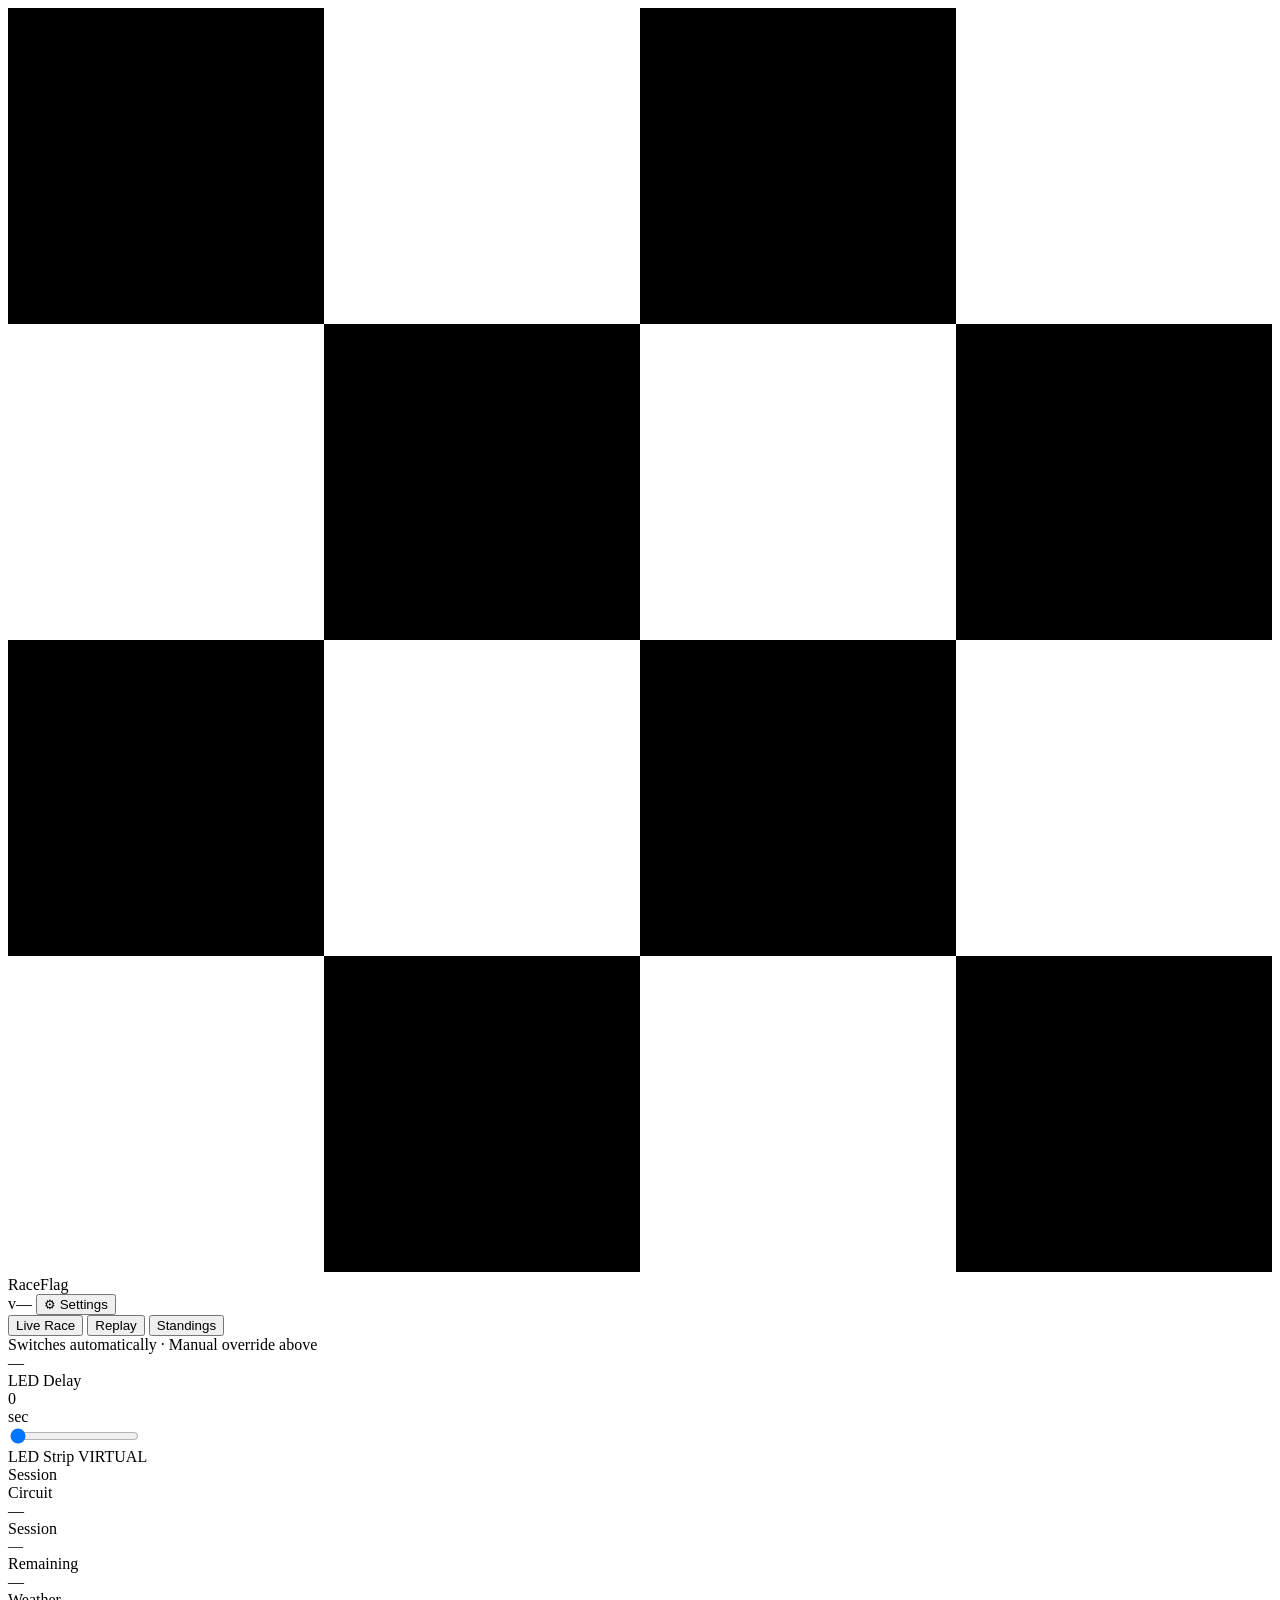
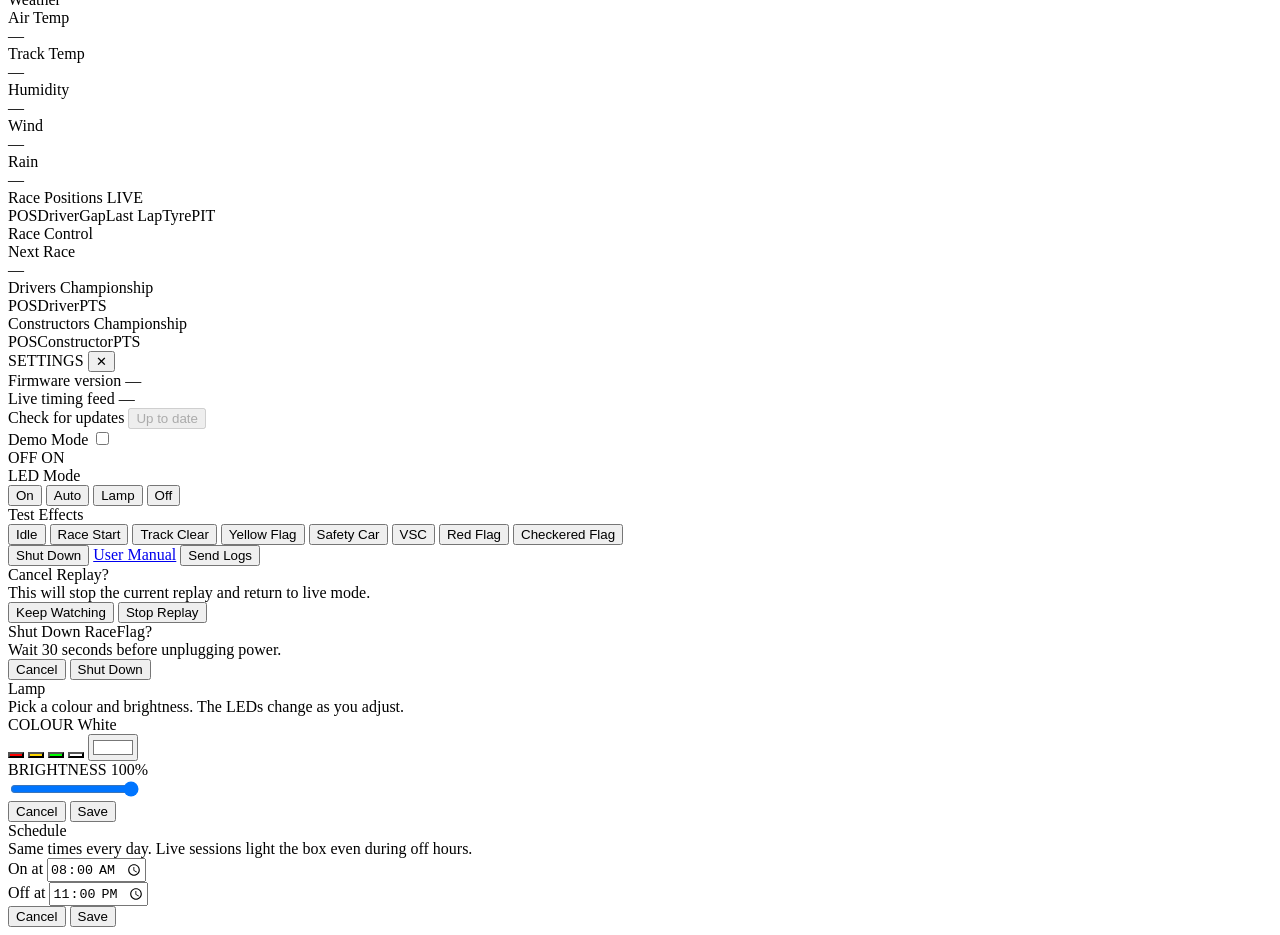
==== raceflag/frontend/index.html @ 3325685e "feat: Auto mode schedule popup Co-Authored-By: Claude Sonnet 5.5 <noreply@anthropic.com> Claude-Sess" ====
<!DOCTYPE html>
<html lang="en">
<head>
  <meta charset="UTF-8">
  <meta name="viewport" content="width=device-width, initial-scale=1">
  <title>RaceFlag</title>
  <link rel="icon" href="data:image/svg+xml,<svg xmlns='http://www.w3.org/2000/svg' viewBox='0 0 100 100'><text y='.9em' font-size='90'>🏁</text></svg>">
  <link rel="stylesheet" href="/style.css">
</head>
<body>
  <nav class="nav">
    <div class="nav-logo">
      <svg class="nav-flag-icon" viewBox="0 0 20 20" aria-hidden="true">
        <rect x="0"  y="0"  width="5" height="5" fill="currentColor"/>
        <rect x="10" y="0"  width="5" height="5" fill="currentColor"/>
        <rect x="5"  y="5"  width="5" height="5" fill="currentColor"/>
        <rect x="15" y="5"  width="5" height="5" fill="currentColor"/>
        <rect x="0"  y="10" width="5" height="5" fill="currentColor"/>
        <rect x="10" y="10" width="5" height="5" fill="currentColor"/>
        <rect x="5"  y="15" width="5" height="5" fill="currentColor"/>
        <rect x="15" y="15" width="5" height="5" fill="currentColor"/>
      </svg>
      RaceFlag
    </div>
    <div class="nav-right">
      <span class="nav-version" id="nav-version">v—</span>
      <button class="btn-settings" id="btn-settings">⚙ Settings</button>
    </div>
  </nav>

  <div class="view-toggle">
    <div class="view-toggle-pill" id="view-toggle-pill"></div>
    <button class="view-btn active" id="btn-live">Live Race</button>
    <button class="view-btn" id="btn-replay">Replay</button>
    <button class="view-btn" id="btn-standings">Standings</button>
  </div>
  <div class="auto-label" id="auto-label">Switches automatically · Manual override above</div>

  <!-- Replay selector bar — shown only when Replay tab is active -->
  <div class="replay-bar" id="replay-bar" style="display:none">
    <!-- Row A-idle: shown in idle state -->
    <div class="replay-idle-row" id="replay-idle-row">
      <select class="replay-dropdown" id="replay-dropdown">
        <option value="">Loading races…</option>
      </select>
      <button class="btn-replay-action" id="btn-replay-load" disabled>Load</button>
    </div>
    <!-- Row A-ready: shown when session is loaded, not yet playing -->
    <div class="replay-ready-row" id="replay-ready-row" style="display:none">
      <div class="replay-race-chip" id="replay-race-chip"></div>
      <button class="btn-replay-action" id="btn-replay-play">▶ Play</button>
    </div>
    <!-- Row B: shown when playing or paused -->
    <div class="replay-playback-row" id="replay-playback-row" style="display:none">
      <button class="btn-replay-action flex1" id="btn-replay-pause">⏸ Pause</button>
      <button class="btn-replay-action flex1" id="btn-replay-stop">■ Stop</button>
    </div>
  </div>

  <div class="view active" id="view-live">
    <div class="flag-banner" id="flag-banner">
      <div class="flag-dot" id="flag-dot"></div>
      <div>
        <div class="flag-label" id="flag-label">—</div>
        <div class="flag-sub" id="flag-sub"></div>
      </div>
    </div>

    <div class="delay-bar">
      <div><div class="delay-label" id="delay-label">LED Delay</div></div>
      <div class="delay-value" id="delay-value">0</div>
      <div class="delay-unit">sec</div>
      <input type="range" class="delay-slider" id="delay-slider" min="0" max="90" value="0">
    </div>

    <div class="led-strip-panel" id="led-strip-panel">
      <div class="led-strip-header">
        <span class="led-strip-label">LED Strip</span>
        <span class="virtual-pill">VIRTUAL</span>
      </div>
      <div class="led-track" id="led-track"></div>
    </div>

    <div class="section-title">Session <span class="replay-pill" id="session-replay-pill" style="display:none">REPLAY</span></div>
    <div class="card-grid">
      <div class="card wide">
        <div class="card-label">Circuit</div>
        <div class="circuit-header">
          <span class="circuit-flag" id="circuit-flag"></span>
          <div>
            <div class="circuit-name" id="circuit-name">—</div>
            <div class="card-sub" id="circuit-venue"></div>
          </div>
        </div>
      </div>
      <div class="card">
        <div class="card-label">Session</div>
        <div class="card-value" style="font-size:15px" id="session-type">—</div>
        <div class="card-sub" id="session-lap"></div>
      </div>
      <div class="card">
        <div class="card-label">Remaining</div>
        <div class="card-value" id="time-remaining">—</div>
      </div>
    </div>

    <div class="section-title">Weather</div>
    <div class="weather-panel">
      <div class="weather-row">
        <div class="weather-cell">
          <div class="weather-label">Air Temp</div>
          <div class="weather-value" id="air-temp">—</div>
        </div>
        <div class="weather-cell">
          <div class="weather-label">Track Temp</div>
          <div class="weather-value" id="track-temp">—</div>
        </div>
        <div class="weather-cell">
          <div class="weather-label">Humidity</div>
          <div class="weather-value" id="humidity">—</div>
        </div>
        <div class="weather-cell">
          <div class="weather-label">Wind</div>
          <div class="weather-value" id="wind">—</div>
          <div class="weather-sub" id="wind-dir"></div>
        </div>
        <div class="weather-cell">
          <div class="weather-label">Rain</div>
          <div class="weather-value" id="rain">—</div>
        </div>
      </div>
    </div>

    <div class="section-title">Race Positions <span class="live-pill">LIVE</span></div>
    <div class="table-wrap">
      <div class="table-head positions-cols">
        <span>POS</span><span></span><span>Driver</span><span>Gap</span><span>Last Lap</span><span>Tyre</span><span>PIT</span>
      </div>
      <div id="positions-body"></div>
    </div>

    <div class="section-title">Race Control</div>
    <div class="table-wrap">
      <div id="rc-messages"></div>
    </div>
  </div>

  <div class="view" id="view-standings">
    <div class="next-race-card">
      <div class="next-race-label">Next Race</div>
      <div class="next-race-header">
        <span class="next-race-flag" id="nr-flag"></span>
        <div>
          <div class="next-race-name" id="nr-name">—</div>
          <div class="next-race-meta" id="nr-meta"></div>
          <div class="next-race-date" id="nr-date"></div>
        </div>
      </div>
      <div class="next-race-countdown" id="nr-countdown"></div>
    </div>

    <div class="section-title">Drivers Championship</div>
    <div class="table-wrap">
      <div class="table-head drivers-cols"><span>POS</span><span></span><span>Driver</span><span>PTS</span></div>
      <div id="driver-standings-body"></div>
    </div>

    <div class="section-title">Constructors Championship</div>
    <div class="table-wrap">
      <div class="table-head constructors-cols"><span>POS</span><span>Constructor</span><span>PTS</span></div>
      <div id="constructor-standings-body"></div>
    </div>
  </div>

  <div class="overlay" id="settings-overlay">
    <div class="settings-panel">
      <div class="settings-title">
        SETTINGS
        <button class="btn-close" id="btn-close-settings">✕</button>
      </div>
      <div class="settings-row">
        <span class="settings-label">Firmware version</span>
        <span class="settings-val" id="update-current">—</span>
      </div>
      <div class="settings-row">
        <span class="settings-label">Live timing feed</span>
        <span class="settings-val" id="feed-status">—</span>
      </div>
      <div class="settings-row">
        <span class="settings-label">Check for updates</span>
        <button class="btn-update" id="btn-update" disabled>Up to date</button>
      </div>
      <div class="settings-row">
        <span class="settings-label">Demo Mode</span>
        <label class="seg-toggle" id="btn-demo-mode">
          <input type="checkbox" id="demo-mode-input">
          <div class="seg-highlight"></div>
          <span class="seg-label seg-off">OFF</span>
          <span class="seg-label seg-on">ON</span>
        </label>
      </div>
      <div class="settings-row led-mode-row">
        <div class="led-mode-head">
          <span class="settings-label">LED Mode</span>
          <span class="led-mode-hint" id="led-mode-hint"></span>
        </div>
        <div class="led-mode-controls">
          <div class="mode-pill" id="led-mode-pill" role="group" aria-label="LED mode">
            <button type="button" class="mode-seg" data-mode="on" aria-pressed="true">On</button>
            <button type="button" class="mode-seg" data-mode="auto" aria-pressed="false">Auto</button>
            <button type="button" class="mode-seg" data-mode="lamp" aria-pressed="false">Lamp</button>
            <button type="button" class="mode-seg" data-mode="off" aria-pressed="false">Off</button>
          </div>
          <button type="button" class="btn-mode-gear" id="btn-mode-gear" aria-label="Edit lamp colour" hidden>
            <svg width="18" height="18" viewBox="0 0 24 24" fill="none" stroke="currentColor" stroke-width="1.8" stroke-linecap="round" stroke-linejoin="round" aria-hidden="true"><circle cx="12" cy="12" r="3"></circle><path d="M19.4 15a1.7 1.7 0 0 0 .3 1.8l.1.1a2 2 0 1 1-2.8 2.8l-.1-.1a1.7 1.7 0 0 0-1.8-.3 1.7 1.7 0 0 0-1 1.5V21a2 2 0 1 1-4 0v-.1a1.7 1.7 0 0 0-1.1-1.5 1.7 1.7 0 0 0-1.8.3l-.1.1a2 2 0 1 1-2.8-2.8l.1-.1a1.7 1.7 0 0 0 .3-1.8 1.7 1.7 0 0 0-1.5-1H3a2 2 0 1 1 0-4h.1a1.7 1.7 0 0 0 1.5-1.1 1.7 1.7 0 0 0-.3-1.8l-.1-.1a2 2 0 1 1 2.8-2.8l.1.1a1.7 1.7 0 0 0 1.8.3H9a1.7 1.7 0 0 0 1-1.5V3a2 2 0 1 1 4 0v.1a1.7 1.7 0 0 0 1 1.5 1.7 1.7 0 0 0 1.8-.3l.1-.1a2 2 0 1 1 2.8 2.8l-.1.1a1.7 1.7 0 0 0-.3 1.8V9a1.7 1.7 0 0 0 1.5 1H21a2 2 0 1 1 0 4h-.1a1.7 1.7 0 0 0-1.5 1z"></path></svg>
          </button>
        </div>
      </div>
      <div class="settings-row" style="flex-direction:column;align-items:flex-start;gap:8px">
        <span class="settings-label">Test Effects</span>
        <div class="effects-grid">
          <button class="btn-effect" id="btn-test-idle">Idle</button>
          <button class="btn-effect" id="btn-test-race-start">Race Start</button>
          <button class="btn-effect" data-effect="track_clear">Track Clear</button>
          <button class="btn-effect" data-effect="yellow_flag">Yellow Flag</button>
          <button class="btn-effect" data-effect="safety_car">Safety Car</button>
          <button class="btn-effect" data-effect="virtual_sc">VSC</button>
          <button class="btn-effect" data-effect="red_flag">Red Flag</button>
          <button class="btn-effect" data-effect="checkered">Checkered Flag</button>
        </div>
      </div>
      <div class="settings-row">
        <div class="btn-row">
          <button class="btn-shutdown" id="btn-shutdown">Shut Down</button>
          <a class="btn-neutral" href="https://raceflag.prometheusprinting.ca/" target="_blank">User Manual</a>
          <button class="btn-shutdown" id="btn-send-logs">Send Logs</button>
        </div>
      </div>
    </div>
  </div>

  <div class="overlay" id="confirm-replay-overlay">
    <div class="confirm-dialog">
      <div class="confirm-title">Cancel Replay?</div>
      <div class="confirm-body">This will stop the current replay and return to live mode.</div>
      <div class="confirm-actions">
        <button class="btn-confirm-cancel" id="btn-confirm-cancel">Keep Watching</button>
        <button class="btn-confirm-stop" id="btn-confirm-stop">Stop Replay</button>
      </div>
    </div>
  </div>

  <div class="overlay" id="confirm-shutdown-overlay">
    <div class="confirm-dialog">
      <div class="confirm-title">Shut Down RaceFlag?</div>
      <div class="confirm-body">Wait 30 seconds before unplugging power.</div>
      <div class="confirm-actions">
        <button class="btn-confirm-cancel" id="btn-shutdown-cancel">Cancel</button>
        <button class="btn-confirm-stop" id="btn-shutdown-confirm">Shut Down</button>
      </div>
    </div>
  </div>

  <div class="overlay" id="lamp-overlay">
    <div class="confirm-dialog mode-dialog" role="dialog" aria-modal="true" aria-labelledby="lamp-title">
      <div class="mode-dialog-head">
        <div class="confirm-title" id="lamp-title">Lamp</div>
        <div class="confirm-body">Pick a colour and brightness. The LEDs change as you adjust.</div>
      </div>
      <div class="live-notice" id="lamp-live-notice" hidden>Live session – preview paused</div>
      <div class="dialog-field">
        <div class="dialog-field-head">
          <span class="dialog-field-label">COLOUR</span>
          <span class="dialog-field-value" id="lamp-colour-name">White</span>
        </div>
        <div class="swatch-grid" id="lamp-swatches">
          <button type="button" class="swatch" data-hex="#FF0000" style="background:#FF0000" aria-label="Red" aria-pressed="false"></button>
          <button type="button" class="swatch" data-hex="#FFD700" style="background:#FFD700" aria-label="Yellow" aria-pressed="false"></button>
          <button type="button" class="swatch" data-hex="#00FF00" style="background:#00FF00" aria-label="Green" aria-pressed="false"></button>
          <button type="button" class="swatch" data-hex="#FFFFFF" style="background:#FFFFFF" aria-label="White" aria-pressed="false"></button>
          <label class="swatch swatch-custom" id="lamp-custom" aria-label="Custom colour">
            <span class="swatch-custom-dot" id="lamp-custom-dot"></span>
            <input type="color" id="lamp-custom-input" value="#ffffff">
          </label>
        </div>
      </div>
      <div class="dialog-field">
        <div class="dialog-field-head">
          <label class="dialog-field-label" for="lamp-bright">BRIGHTNESS</label>
          <span class="dialog-field-value" id="lamp-bright-value">100%</span>
        </div>
        <input type="range" class="lamp-bright" id="lamp-bright" min="0" max="100" step="1" value="100">
      </div>
      <div class="confirm-actions">
        <button type="button" class="btn-confirm-cancel" id="btn-lamp-cancel">Cancel</button>
        <button type="button" class="btn-confirm-stop" id="btn-lamp-save">Save</button>
      </div>
    </div>
  </div>

  <div class="overlay" id="schedule-overlay">
    <div class="confirm-dialog mode-dialog" role="dialog" aria-modal="true" aria-labelledby="schedule-title">
      <div class="mode-dialog-head">
        <div class="confirm-title" id="schedule-title">Schedule</div>
        <div class="confirm-body">Same times every day. Live sessions light the box even during off hours.</div>
      </div>
      <div class="dialog-field">
        <div class="sched-row">
          <label for="sched-on">On at</label>
          <input type="time" id="sched-on" value="08:00">
        </div>
        <div class="sched-row">
          <label for="sched-off">Off at</label>
          <input type="time" id="sched-off" value="23:00">
        </div>
        <span class="sched-error" id="sched-error" hidden>On and off times can't be the same.</span>
        <span class="sched-span" id="sched-span"></span>
      </div>
      <div class="confirm-actions">
        <button type="button" class="btn-confirm-cancel" id="btn-sched-cancel">Cancel</button>
        <button type="button" class="btn-confirm-stop" id="btn-sched-save">Save</button>
      </div>
    </div>
  </div>

  <script src="/app.js"></script>
</body>
</html>
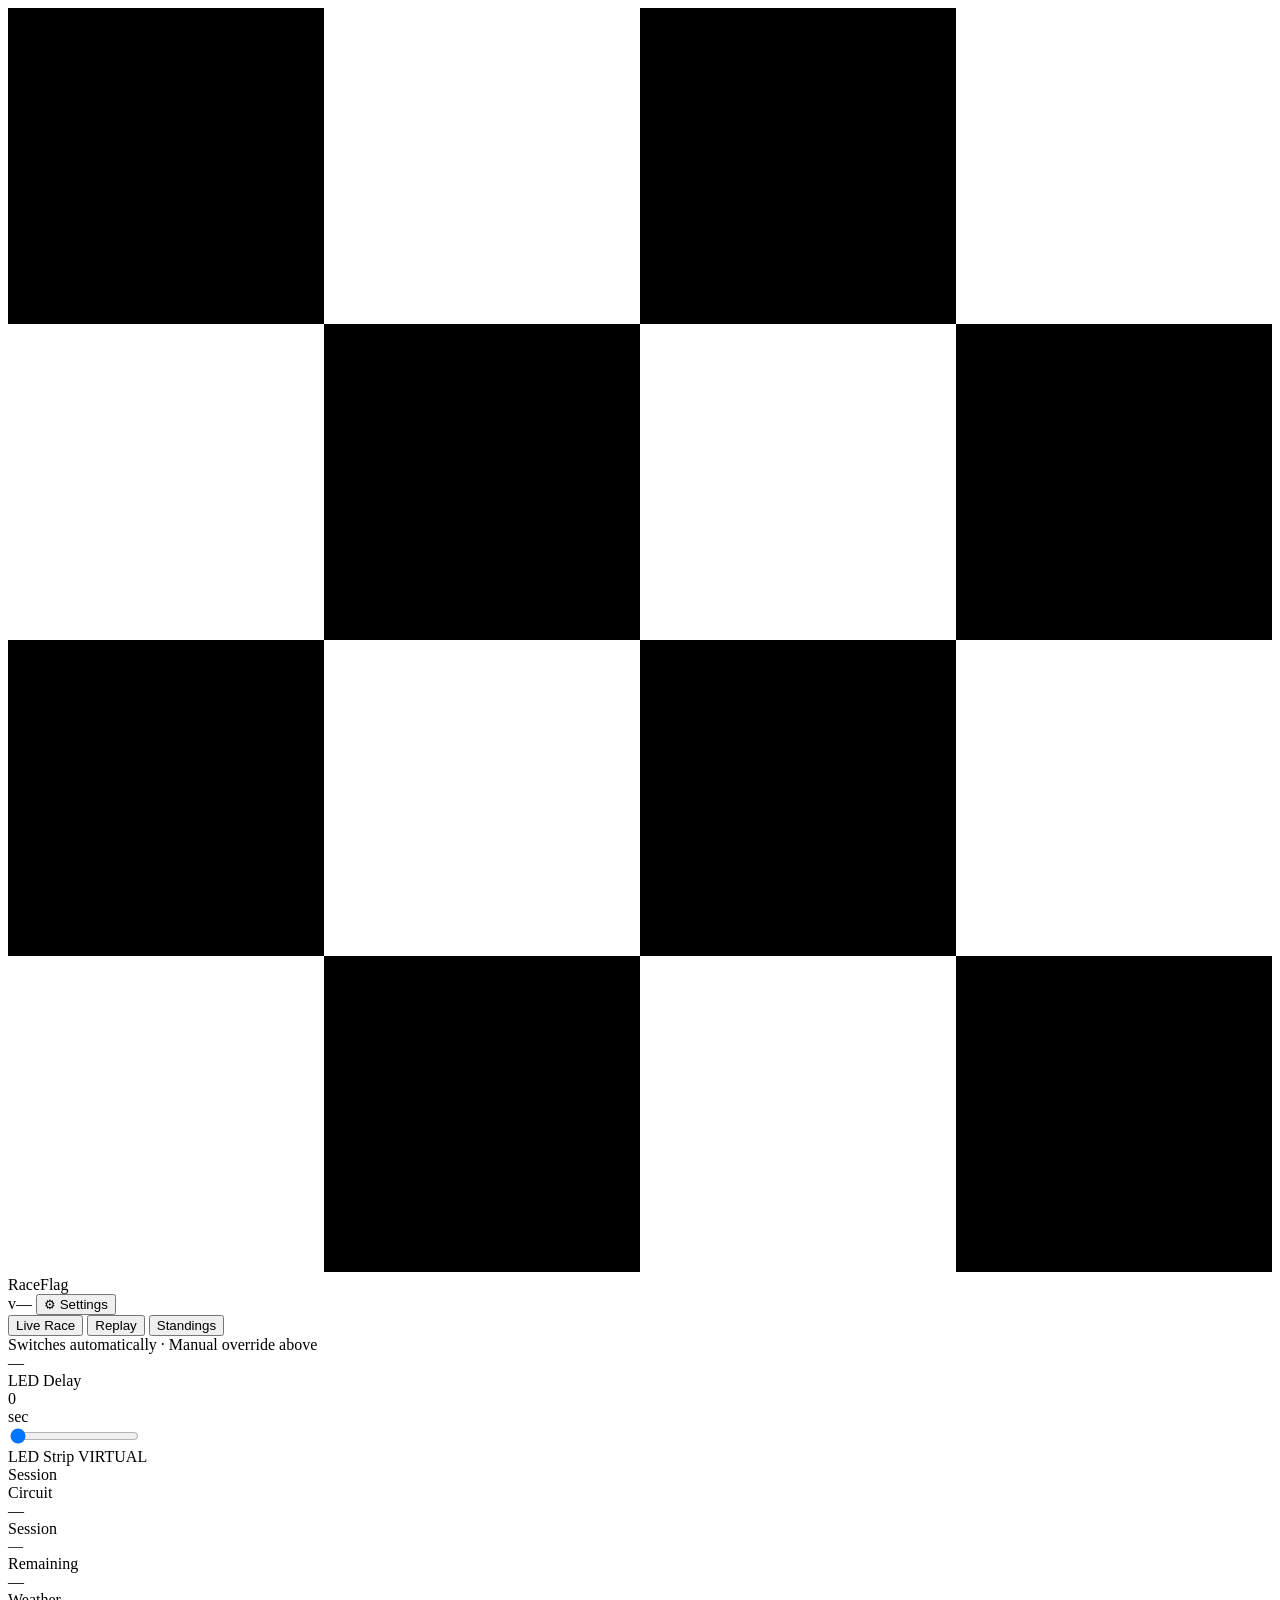
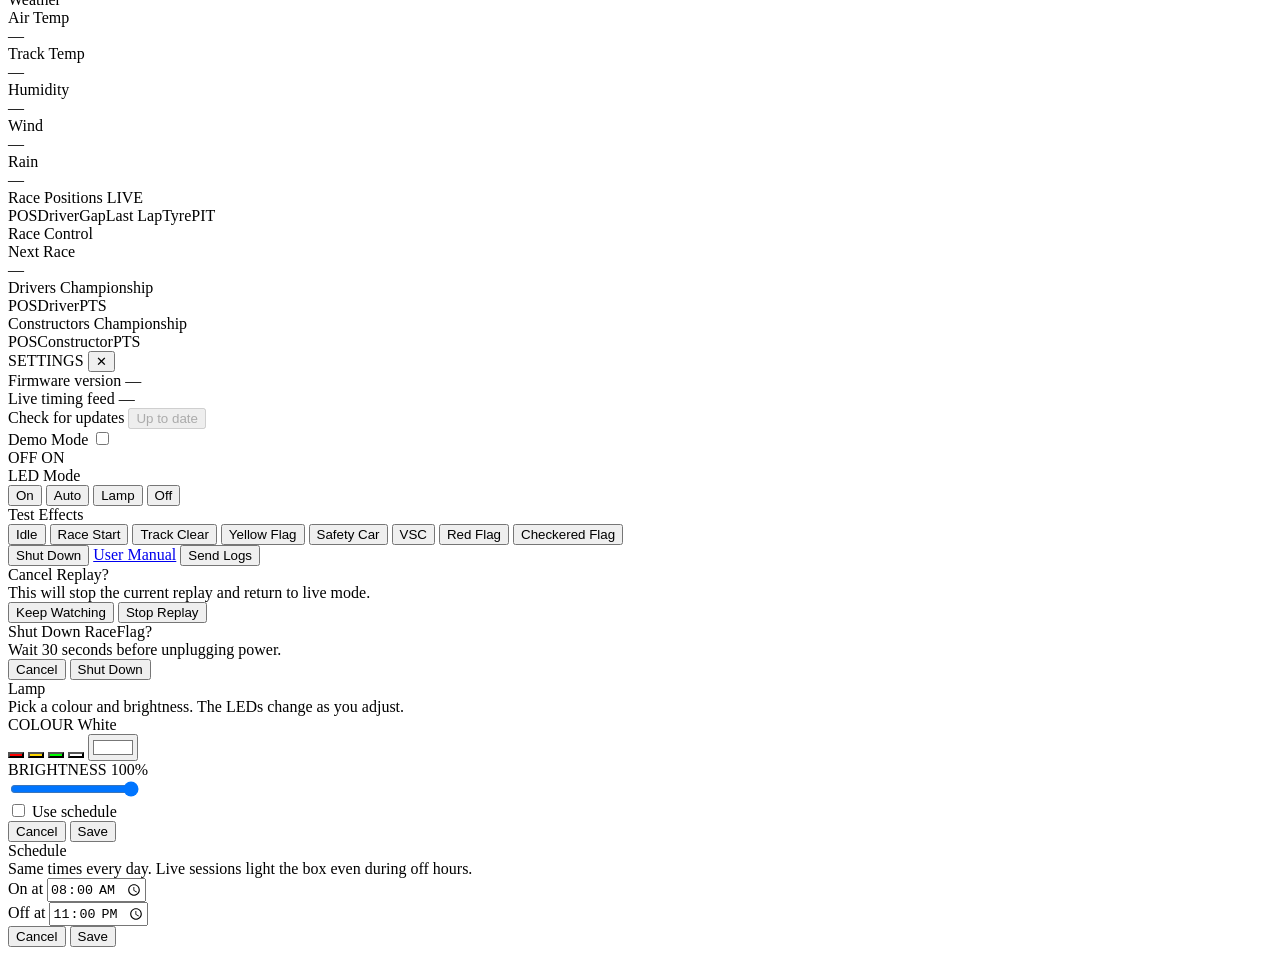
==== commit fdd79d75: "feat: Lamp mode "Use schedule" — lamp colour follows the Auto schedule A checkbox in the Lamp popup " ====
--- a/raceflag/frontend/index.html
+++ b/raceflag/frontend/index.html
@@ -291,6 +291,24 @@
         </div>
         <input type="range" class="lamp-bright" id="lamp-bright" min="0" max="100" step="1" value="100">
       </div>
+      <div class="dialog-field">
+        <label class="lamp-sched-toggle">
+          <input type="checkbox" id="lamp-use-sched">
+          <span>Use schedule</span>
+        </label>
+        <div class="lamp-sched-times" id="lamp-sched-times" hidden>
+          <div class="sched-row">
+            <label for="lamp-sched-on">On at</label>
+            <input type="time" id="lamp-sched-on" value="08:00">
+          </div>
+          <div class="sched-row">
+            <label for="lamp-sched-off">Off at</label>
+            <input type="time" id="lamp-sched-off" value="23:00">
+          </div>
+          <span class="sched-error" id="lamp-sched-error" hidden>On and off times can't be the same.</span>
+          <span class="sched-span">Same times as Auto mode. Live sessions light the box even during off hours.</span>
+        </div>
+      </div>
       <div class="confirm-actions">
         <button type="button" class="btn-confirm-cancel" id="btn-lamp-cancel">Cancel</button>
         <button type="button" class="btn-confirm-stop" id="btn-lamp-save">Save</button>
@@ -315,6 +333,7 @@
         </div>
         <span class="sched-error" id="sched-error" hidden>On and off times can't be the same.</span>
         <span class="sched-span" id="sched-span"></span>
+        <span class="sched-span" id="sched-boxtime" hidden></span>
       </div>
       <div class="confirm-actions">
         <button type="button" class="btn-confirm-cancel" id="btn-sched-cancel">Cancel</button>
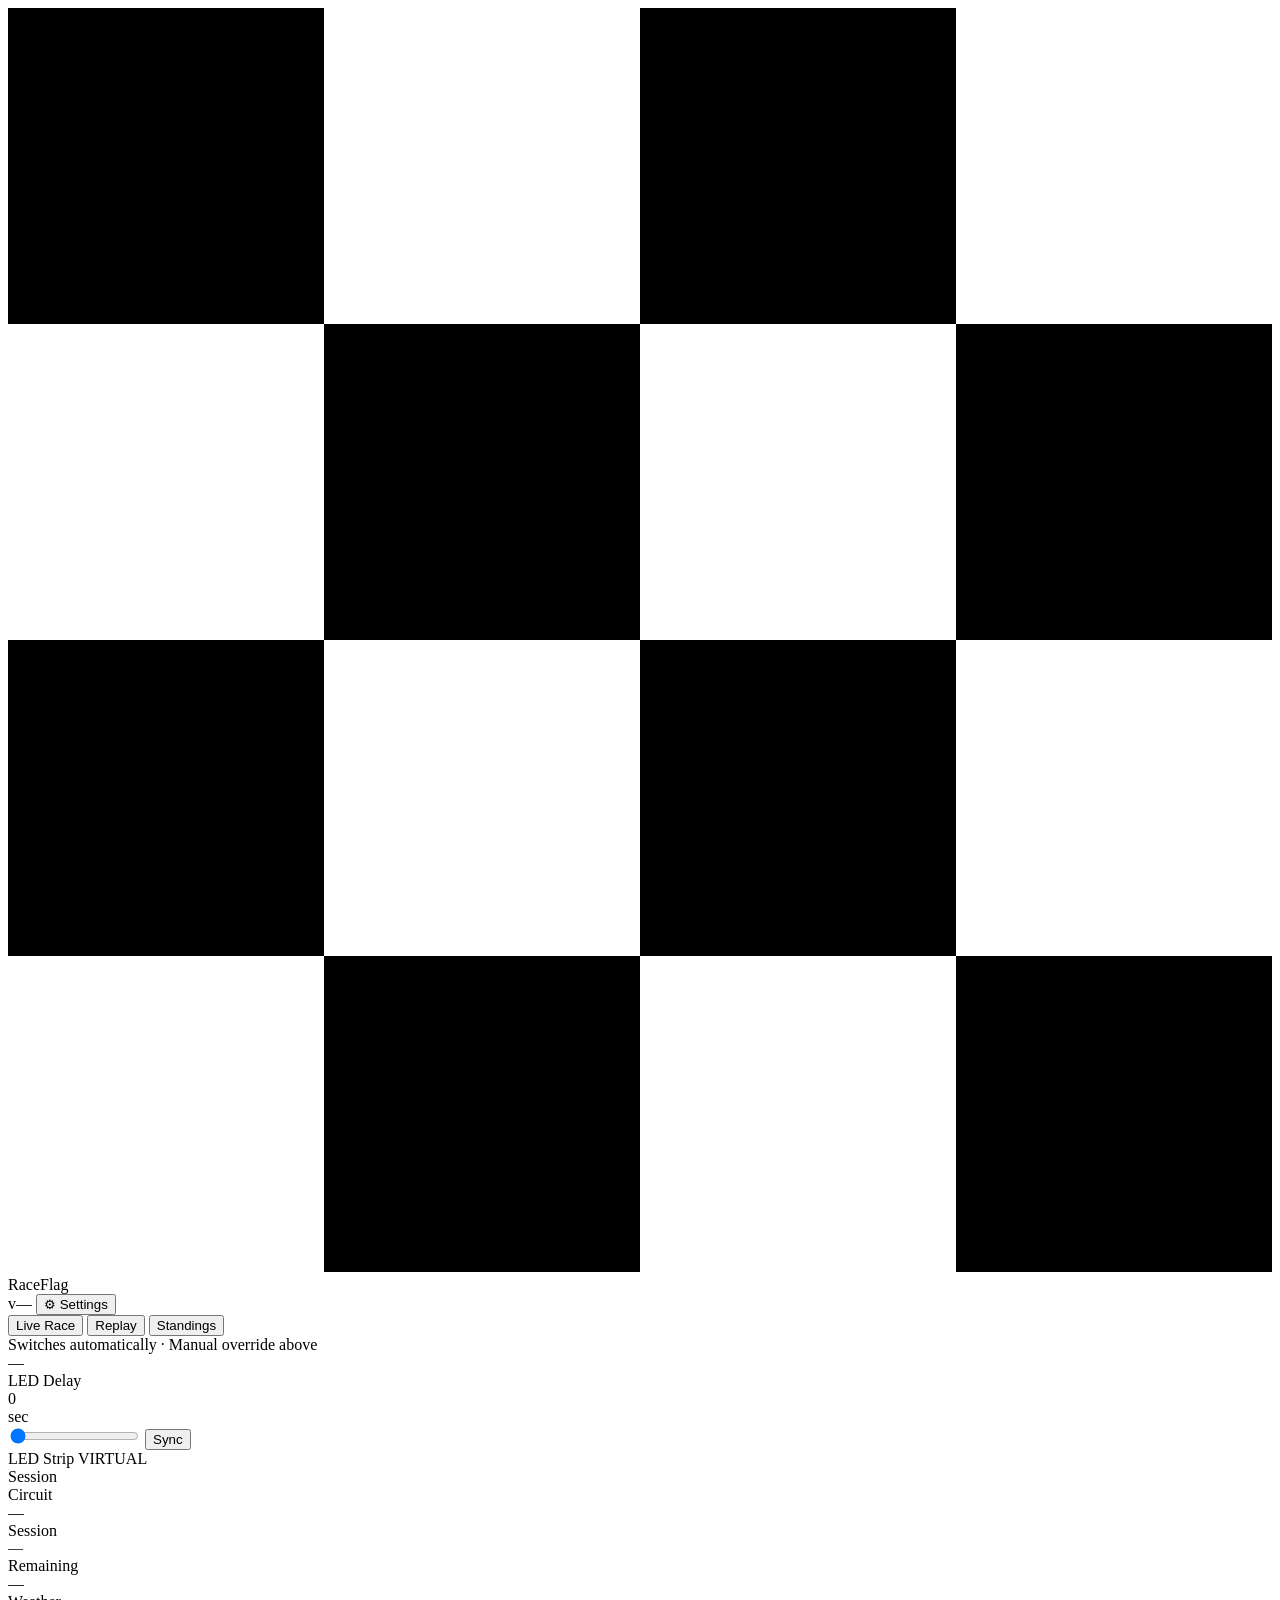
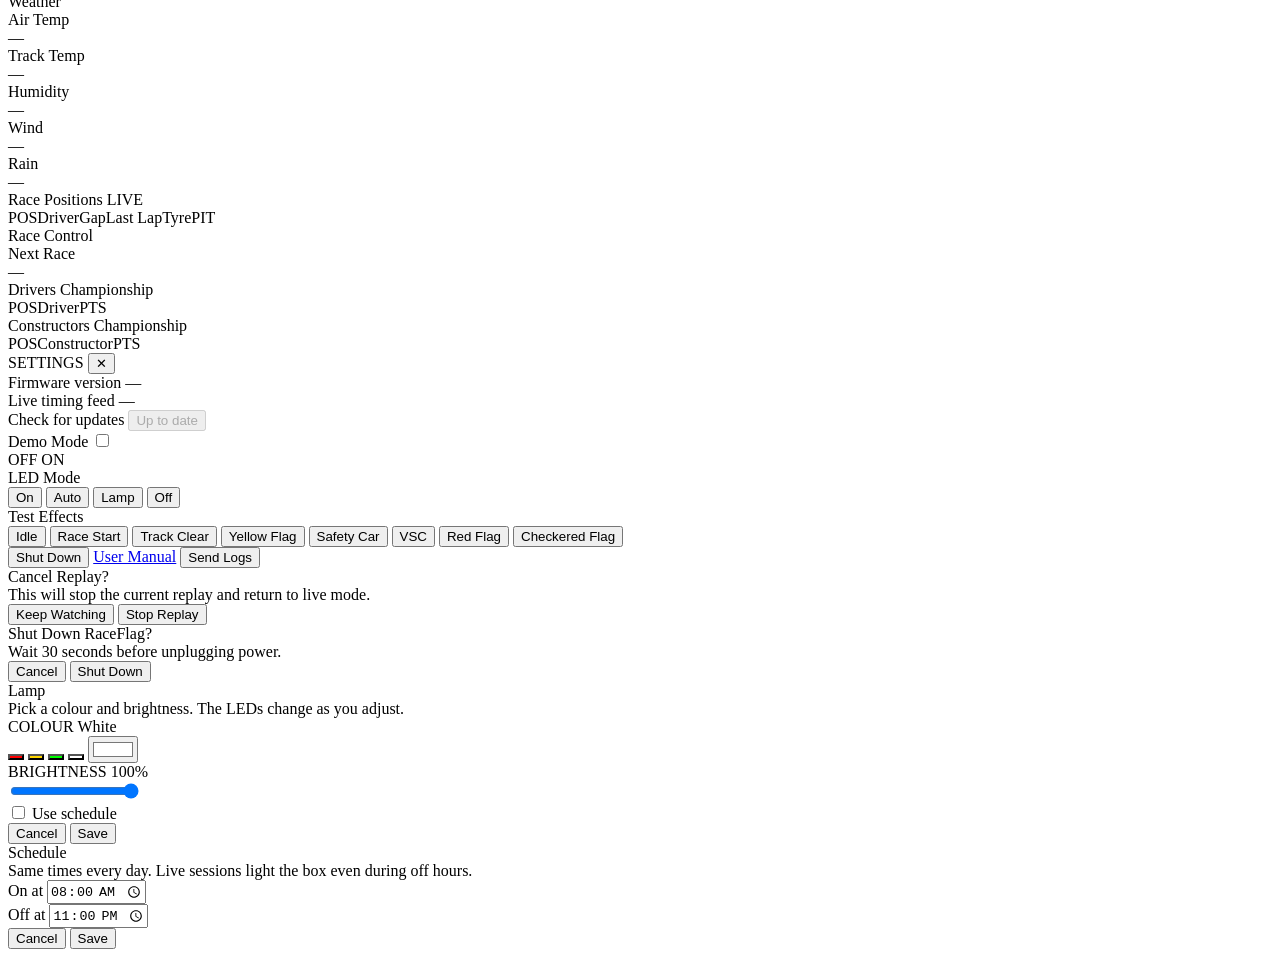
==== commit 7ebe162c: "feat: Sync button next to the LED delay slider Co-Authored-By: Claude Sonnet 5.5 <noreply@anthropic." ====
--- a/raceflag/frontend/index.html
+++ b/raceflag/frontend/index.html
@@ -70,8 +70,10 @@
       <div><div class="delay-label" id="delay-label">LED Delay</div></div>
       <div class="delay-value" id="delay-value">0</div>
       <div class="delay-unit">sec</div>
-      <input type="range" class="delay-slider" id="delay-slider" min="0" max="90" value="0">
-    </div>
+      <input type="range" class="delay-slider" id="delay-slider" min="0" max="90" step="0.1" value="0">
+      <button type="button" class="btn-sync" id="btn-delay-sync">Sync</button>
+    </div>
+    <div class="delay-sync-msg" id="delay-sync-msg" role="status" hidden></div>
 
     <div class="led-strip-panel" id="led-strip-panel">
       <div class="led-strip-header">
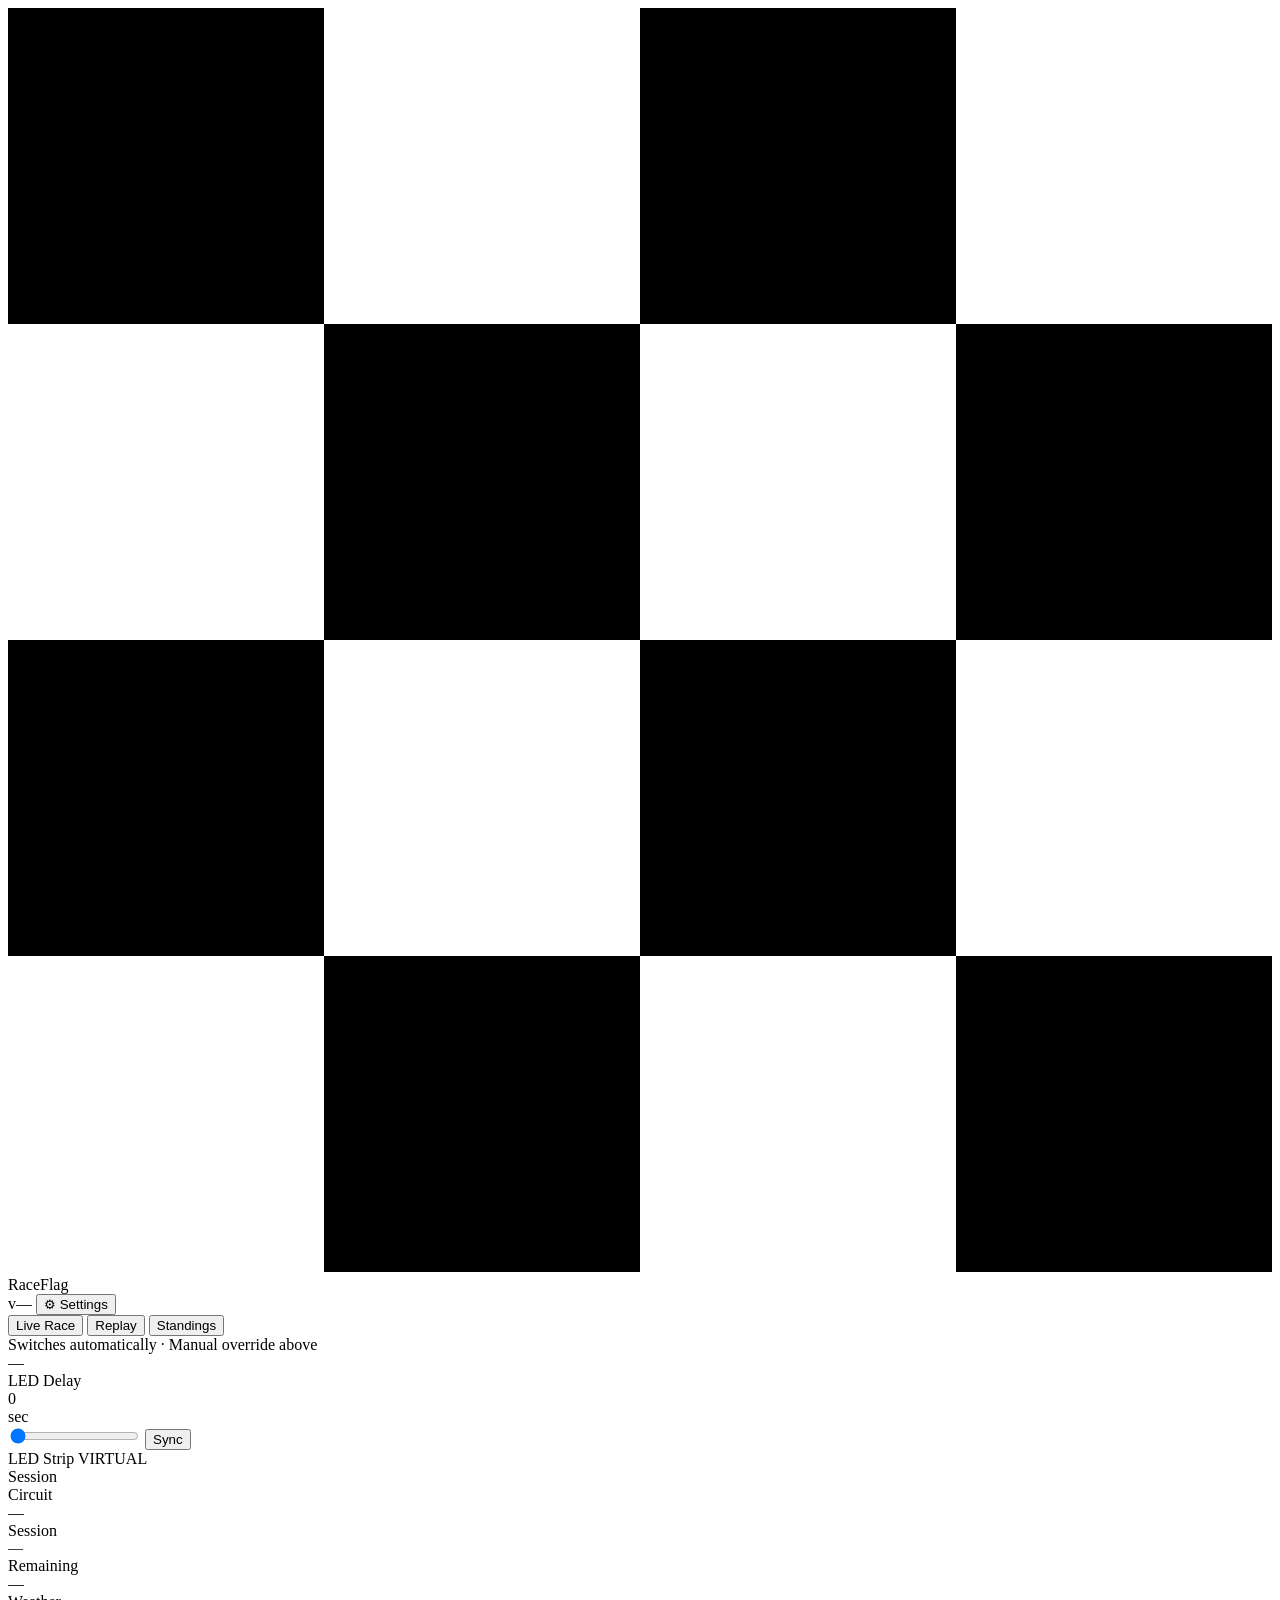
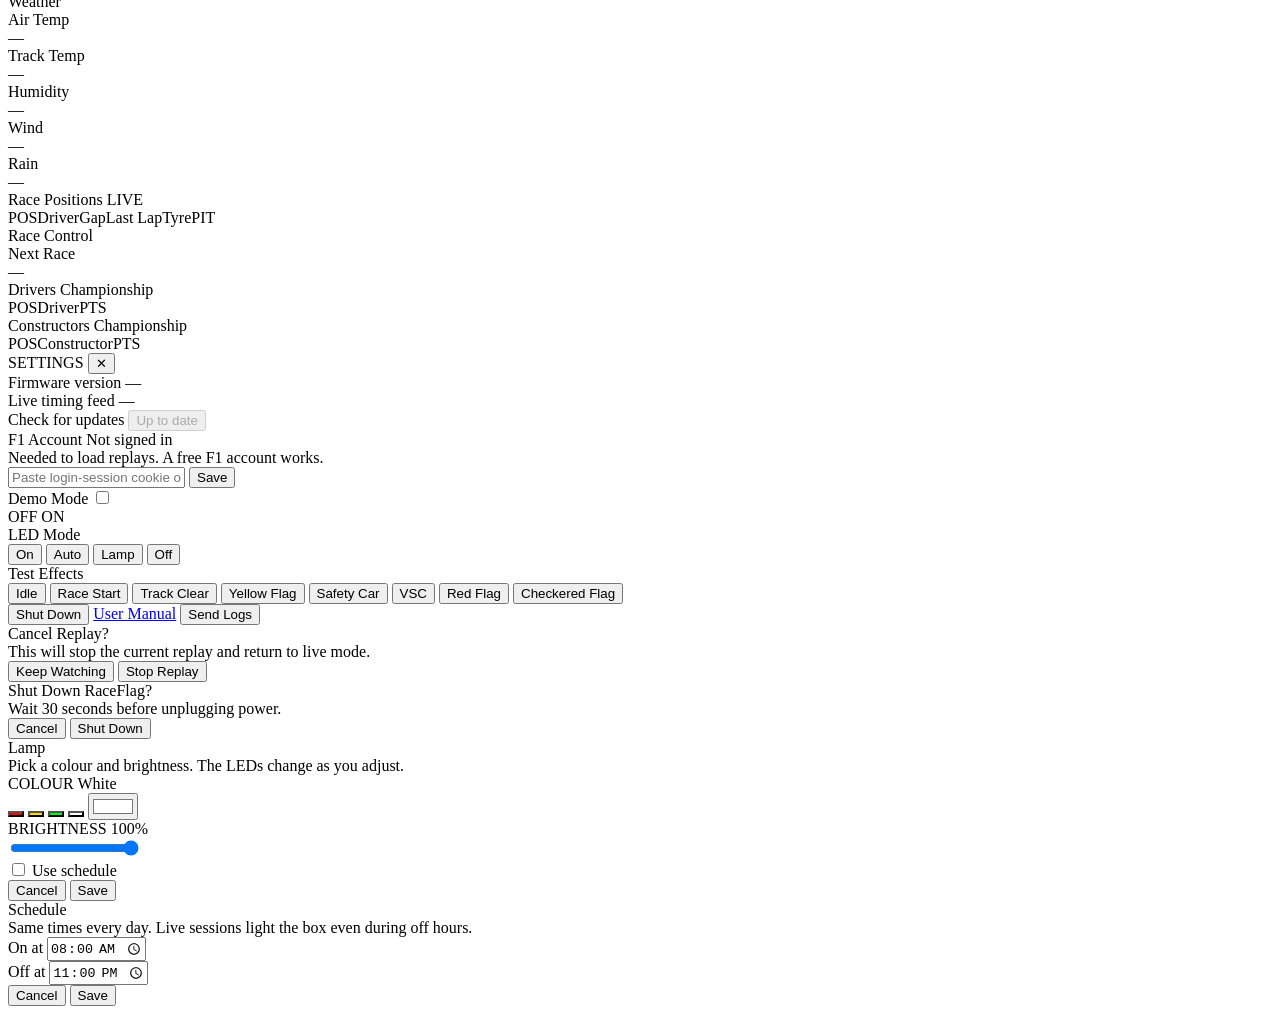
==== commit 03ecfc26: "feat: F1 Account in Settings — replay downloads use a pasted F1 login Formula 1's live-timing archiv" ====
--- a/raceflag/frontend/index.html
+++ b/raceflag/frontend/index.html
@@ -45,6 +45,7 @@
       </select>
       <button class="btn-replay-action" id="btn-replay-load" disabled>Load</button>
     </div>
+    <div class="replay-login-msg" id="replay-login-msg" role="status" hidden></div>
     <!-- Row A-ready: shown when session is loaded, not yet playing -->
     <div class="replay-ready-row" id="replay-ready-row" style="display:none">
       <div class="replay-race-chip" id="replay-race-chip"></div>
@@ -191,6 +192,20 @@
       <div class="settings-row">
         <span class="settings-label">Check for updates</span>
         <button class="btn-update" id="btn-update" disabled>Up to date</button>
+      </div>
+      <div class="settings-row f1-account-row">
+        <div class="f1-account-head">
+          <span class="settings-label">F1 Account</span>
+          <span class="settings-val" id="f1-account-status">Not signed in</span>
+        </div>
+        <span class="f1-account-hint">Needed to load replays. A free F1 account works.</span>
+        <div class="f1-account-form">
+          <input type="text" id="f1-login-input" placeholder="Paste login-session cookie or token"
+                 autocomplete="off" autocapitalize="off" spellcheck="false" aria-label="F1 login">
+          <button type="button" class="btn-update" id="btn-f1-login-save">Save</button>
+        </div>
+        <span class="f1-account-msg" id="f1-account-msg" role="status" hidden></span>
+        <button type="button" class="btn-f1-signout" id="btn-f1-signout" hidden>Sign out</button>
       </div>
       <div class="settings-row">
         <span class="settings-label">Demo Mode</span>
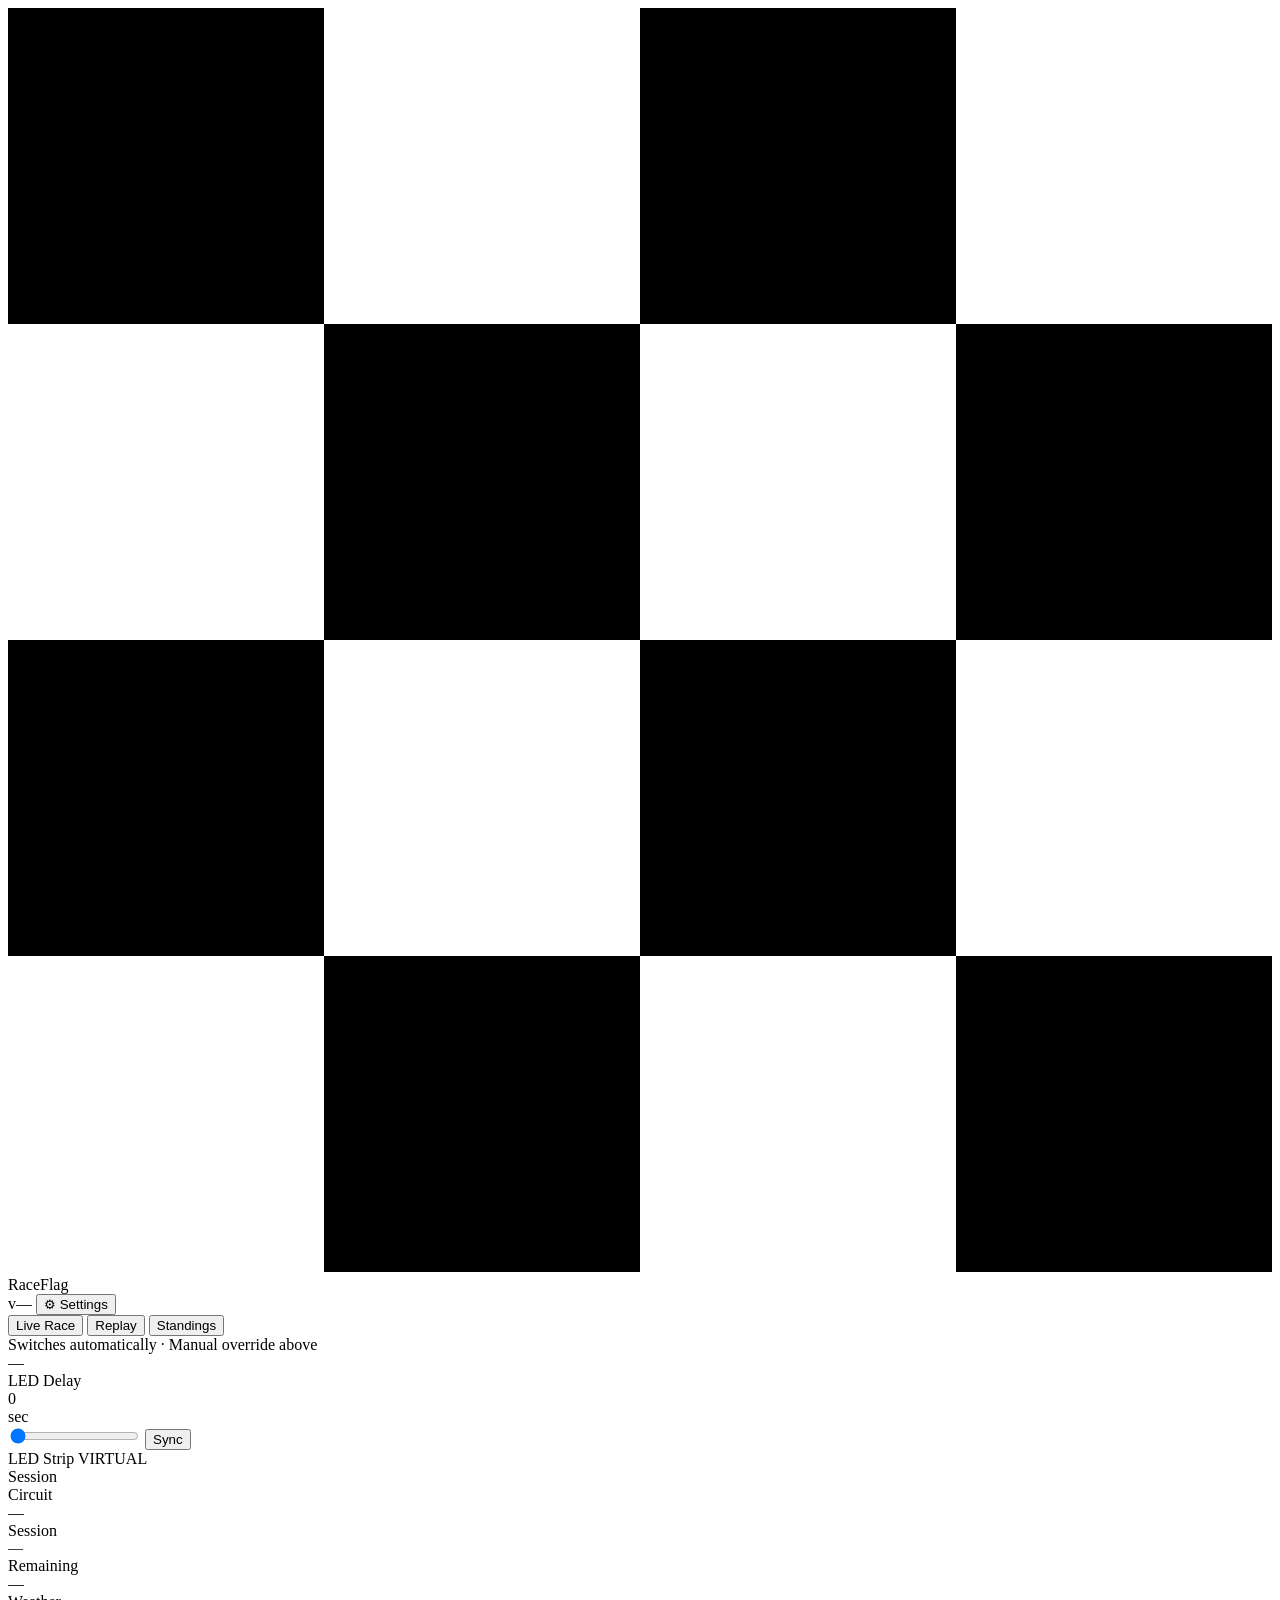
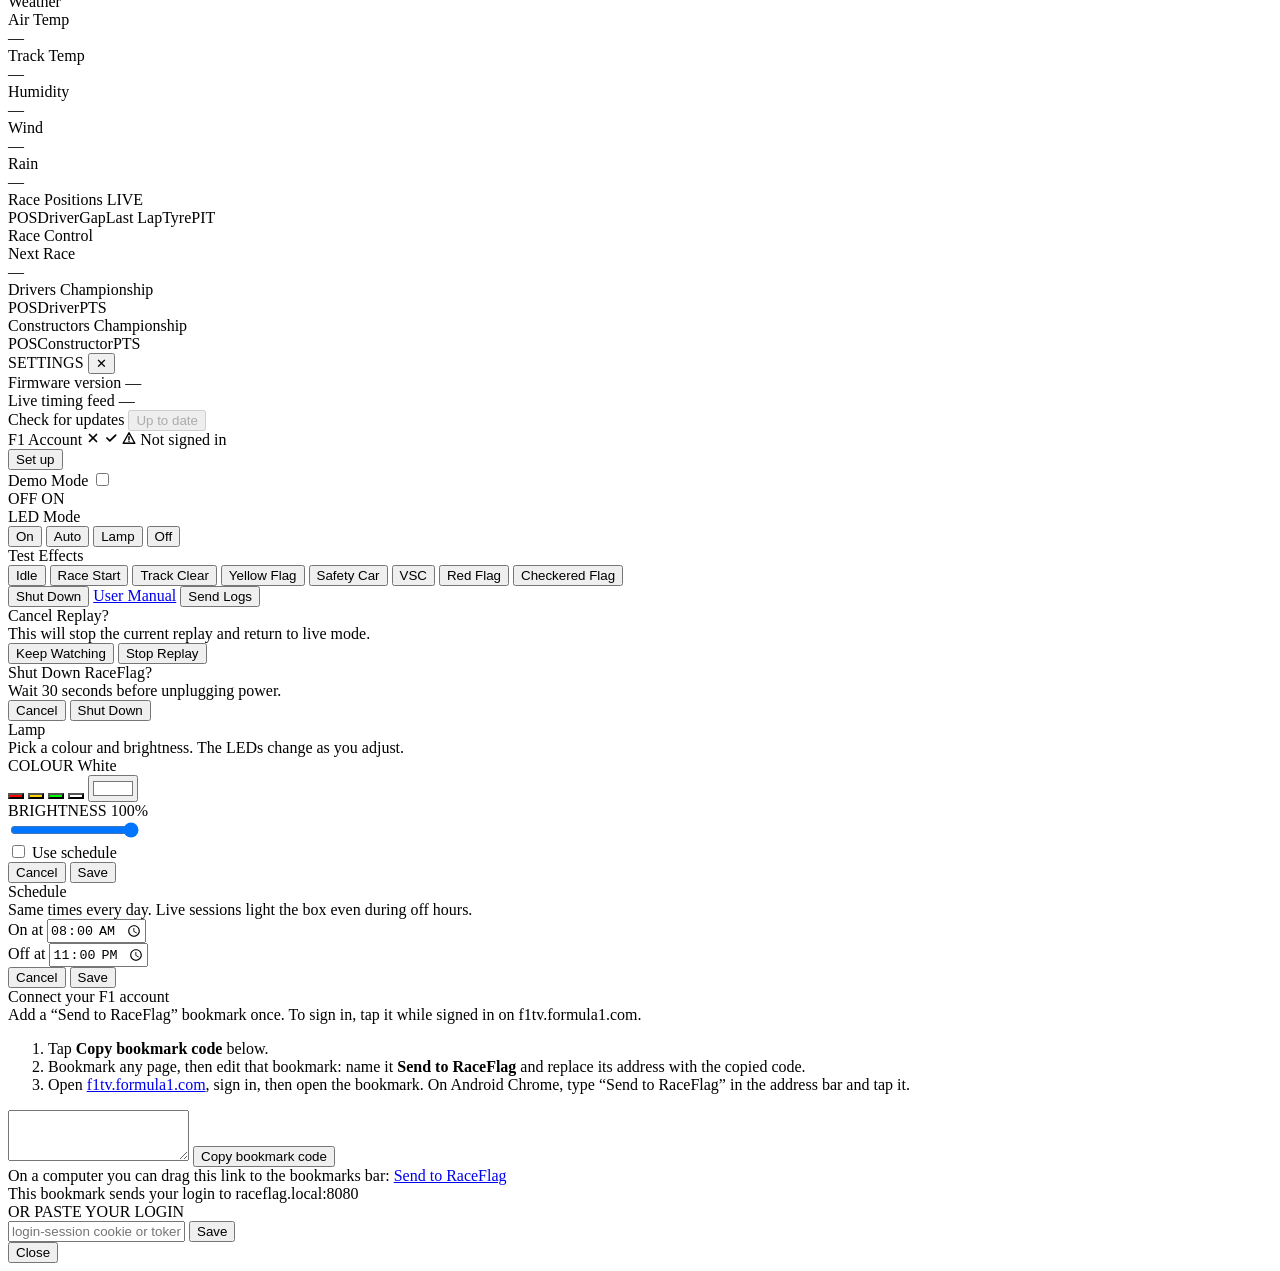
==== commit d20c63bd: "feat: F1 Account Set up dialog with Send to RaceFlag bookmark Settings row shows a coloured status w" ====
--- a/raceflag/frontend/index.html
+++ b/raceflag/frontend/index.html
@@ -45,7 +45,10 @@
       </select>
       <button class="btn-replay-action" id="btn-replay-load" disabled>Load</button>
     </div>
-    <div class="replay-login-msg" id="replay-login-msg" role="status" hidden></div>
+    <div class="replay-login-msg" id="replay-login-msg" role="status" hidden>
+      <span id="replay-login-text"></span>
+      <button type="button" class="btn-f1-signout" id="btn-replay-open-settings">Open Settings</button>
+    </div>
     <!-- Row A-ready: shown when session is loaded, not yet playing -->
     <div class="replay-ready-row" id="replay-ready-row" style="display:none">
       <div class="replay-race-chip" id="replay-race-chip"></div>
@@ -195,17 +198,19 @@
       </div>
       <div class="settings-row f1-account-row">
         <div class="f1-account-head">
-          <span class="settings-label">F1 Account</span>
-          <span class="settings-val" id="f1-account-status">Not signed in</span>
-        </div>
-        <span class="f1-account-hint">Needed to load replays. A free F1 account works.</span>
-        <div class="f1-account-form">
-          <input type="text" id="f1-login-input" placeholder="Paste login-session cookie or token"
-                 autocomplete="off" autocapitalize="off" spellcheck="false" aria-label="F1 login">
-          <button type="button" class="btn-update" id="btn-f1-login-save">Save</button>
+          <div class="f1-account-text">
+            <span class="settings-label">F1 Account</span>
+            <span class="f1-status" id="f1-account-status" data-status="signed_out">
+              <svg class="f1-icon f1-icon-signed_out" width="14" height="14" viewBox="0 0 24 24" fill="none" stroke="currentColor" stroke-width="3" stroke-linecap="round" aria-hidden="true"><path d="M6 6l12 12"></path><path d="M18 6L6 18"></path></svg>
+              <svg class="f1-icon f1-icon-signed_in" width="14" height="14" viewBox="0 0 24 24" fill="none" stroke="currentColor" stroke-width="3" stroke-linecap="round" stroke-linejoin="round" aria-hidden="true"><path d="M5 12l5 5L20 7"></path></svg>
+              <svg class="f1-icon f1-icon-sign_in_again" width="14" height="14" viewBox="0 0 24 24" fill="none" stroke="currentColor" stroke-width="2.5" stroke-linecap="round" stroke-linejoin="round" aria-hidden="true"><path d="M12 3l10 18H2z"></path><path d="M12 10v5"></path><path d="M12 18v.01"></path></svg>
+              <span id="f1-account-status-text">Not signed in</span>
+            </span>
+          </div>
+          <button type="button" class="btn-update" id="btn-f1-setup">Set up</button>
+          <button type="button" class="btn-f1-signout" id="btn-f1-signout" hidden>Sign out</button>
         </div>
         <span class="f1-account-msg" id="f1-account-msg" role="status" hidden></span>
-        <button type="button" class="btn-f1-signout" id="btn-f1-signout" hidden>Sign out</button>
       </div>
       <div class="settings-row">
         <span class="settings-label">Demo Mode</span>
@@ -359,6 +364,36 @@
     </div>
   </div>
 
+  <div class="overlay" id="f1-setup-overlay">
+    <div class="confirm-dialog mode-dialog" role="dialog" aria-modal="true" aria-labelledby="f1-setup-title">
+      <div class="mode-dialog-head">
+        <div class="confirm-title" id="f1-setup-title">Connect your F1 account</div>
+        <div class="confirm-body">Add a “Send to RaceFlag” bookmark once. To sign in, tap it while signed in on f1tv.formula1.com.</div>
+      </div>
+      <ol class="f1-steps">
+        <li>Tap <b>Copy bookmark code</b> below.</li>
+        <li>Bookmark any page, then edit that bookmark: name it <b>Send to RaceFlag</b> and replace its address with the copied code.</li>
+        <li>Open <a href="https://f1tv.formula1.com/" target="_blank" rel="noopener">f1tv.formula1.com</a>, sign in, then open the bookmark. On Android Chrome, type “Send to RaceFlag” in the address bar and tap it.</li>
+      </ol>
+      <textarea class="f1-bookmark-code" id="f1-bookmark-code" readonly rows="3" aria-label="Bookmark code"></textarea>
+      <button type="button" class="btn-confirm-stop" id="btn-f1-copy">Copy bookmark code</button>
+      <div class="f1-setup-note">On a computer you can drag this link to the bookmarks bar: <a class="f1-bookmark-link" id="f1-bookmark-link" href="#">Send to RaceFlag</a></div>
+      <div class="f1-setup-note">This bookmark sends your login to <span class="f1-addr">raceflag.local:8080</span></div>
+      <div class="f1-paste">
+        <label class="dialog-field-label" for="f1-login-input">OR PASTE YOUR LOGIN</label>
+        <div class="f1-account-form">
+          <input type="text" id="f1-login-input" placeholder="login-session cookie or token"
+                 autocomplete="off" autocapitalize="off" spellcheck="false">
+          <button type="button" class="btn-f1-signout" id="btn-f1-login-save">Save</button>
+        </div>
+        <span class="f1-account-msg" id="f1-setup-msg" role="status" hidden></span>
+      </div>
+      <div class="confirm-actions">
+        <button type="button" class="btn-confirm-cancel" id="btn-f1-setup-close">Close</button>
+      </div>
+    </div>
+  </div>
+
   <script src="/app.js"></script>
 </body>
 </html>
